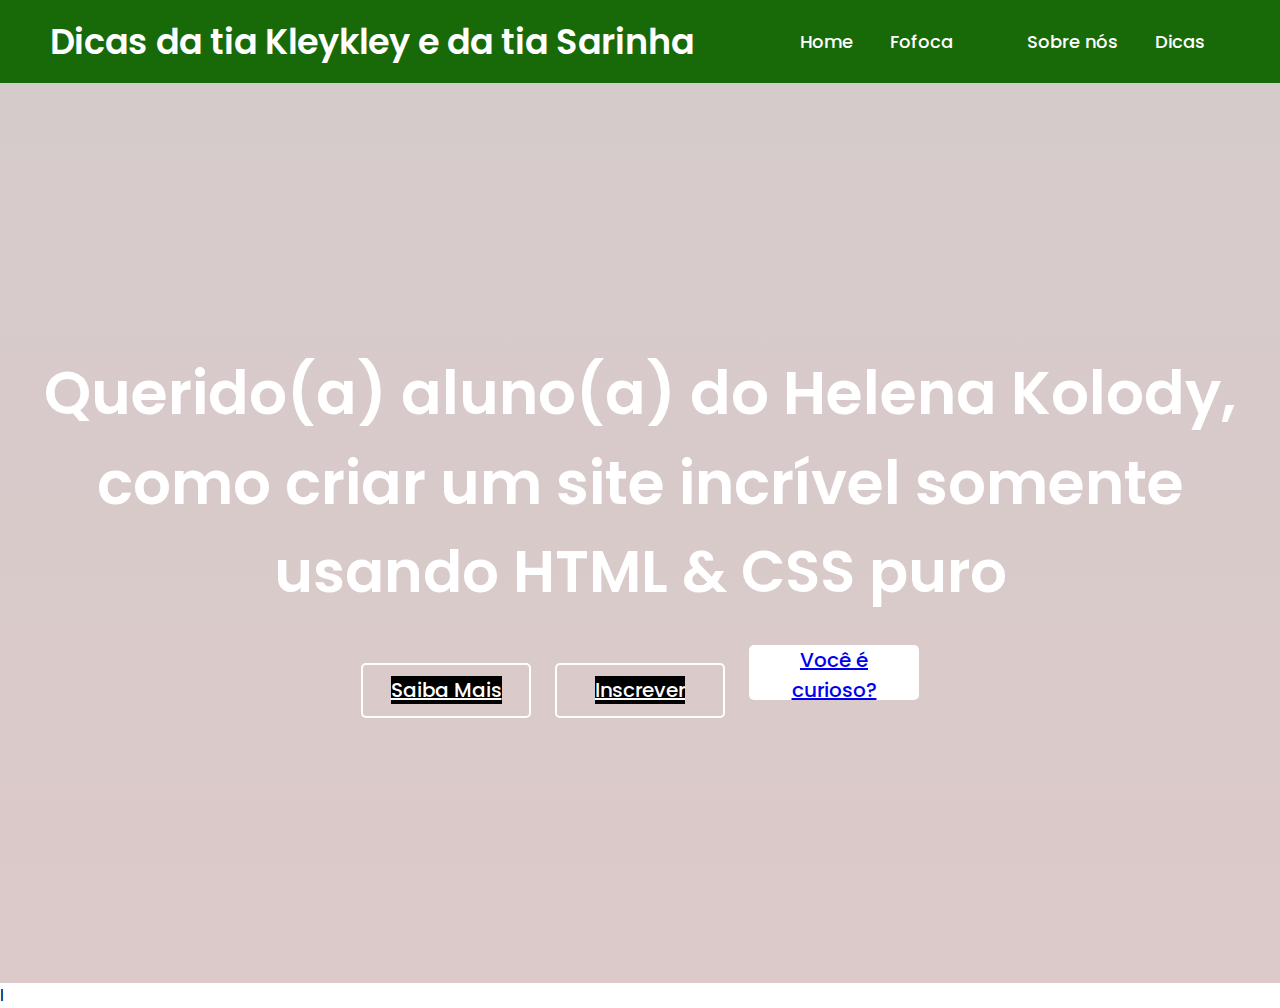
==== index.html @ 46d09f85 "fgtrgt" ====
<!DOCTYPE html>
<html lang="pt-br">
<head>
    <meta charset="UTF-8">
    <meta http-equiv="X-UA-Compatible" content="IE=edge">
    <meta name="viewport" content="width=device-width, initial-scale=1.0">
    <link rel="stylesheet" href="style.css">
    <title>Site simples com html e css</title>
</head>
<body>
    <nav>

        <div class="logo">
            <a href="sobremim.html"> Dicas da tia Kleykley e da tia Sarinha </a>
        </div>

        <ul>
            <li> <a href="index.html"> Home </a> </li>
            <li> <a href="sobreocolegio.html"> Fofoca</a> </li>
            <li> <a href="cardapiosemanal.html"> </a> </li>
            <li> <a href="curiosidades.html"> Sobre nós </a> </li>
            <li> <a href="cursosevestibular.html"> Dicas </a> </li>
           

        </ul>

    </nav>
    <section class="banner">
        <div class="texto">
           <h1 class="titulo">Querido(a) aluno(a) do Helena Kolody, como criar um site incrível somente</h1>
           <h2 class="sub_titulo">usando HTML & CSS puro</h2>
           <div class="botoes">
            <button class="n-overlay"><a href="saibamais.html">Saiba Mais</a></button>
            <button class="n-overlay"><a href="inscrever.html">Inscrever</a></button>
           <button class="overlay"><a href="curioso.html">Você é curioso?</a></button>
           </div>
        </div>
    </section>
</body>
</html>l
---- style.css ----
@import url('https://fonts.googleapis.com/css2?family=Poppins:wght@300;400;500;600&display=swap');
*{
    margin: 0;
    padding: 0;
    box-sizing: border-box;
    font-family: 'Poppins', sans-serif;
}
nav{
    background-color: #186908;
    padding: 15px 50px;
    display: flex;
    justify-content: space-between;
    align-items: center;
}
nav .logo a{
    text-decoration: none;
    color: #fff;
    font-size: 35px;
    font-weight: 600;
}
nav ul{
    display: flex;
    align-items: center;
    list-style: none;
    padding: 10px;
}
nav li{
    margin-left: 7px;
}
nav li a{
    text-decoration: none;
    color: #fff;
    font-size: 18px;
    font-weight: 500;
    padding: 8px 15px;
    border-radius: 5px;
    transition: 0.3s;
}
nav li a:hover{
    background-color: white;
    color: black;
}
.banner{
    height: 100vh;
    background: linear-gradient( rgba(110, 71, 71, 0.281), rgba(143, 81, 81, 0.308)),url('school-blackboard_1048-4547.jpg');
    background-size: cover;
    background-position: center;
    background-repeat: no-repeat;
    display: flex;
    align-items: center;
    justify-content: center;
    text-align: center;
}
.texto .titulo{
    color: #fff;
    font-size: 60px;
    font-weight: 600;
}
.texto .sub_titulo{
    color: #fff;
    font-size: 58px;
    font-weight: 600;
}
.texto .botoes{
    margin-top: 30px;
}
.texto .botoes button{
    height: 55px;
    width: 170px;
    border-radius: 5px;
    border: 0;
    margin: 0 10px;
    font-size: 20px;
    font-weight: 500;
    padding: 0 10px;
    cursor: pointer;
    outline: none;
    transition: 0.3s;
}
.texto .botoes button.n-overlay{
    color: white;
    background: none;
    border: 2px solid white;
}
.texto .botoes button.n-overlay:hover{
    color: black;
    background-color: white;
}
.texto .botoes button.overlay{
    background: white;
    color: black;
    animation: vibrar 0.8s ease-in-out infinite both;
}
@keyframes vibrar {
    0%{
        transform: scale(1);
    }
    50%{
        transform: scale(1.1);
    }
    100%{
        transform: scale(1);
    }
}
.overlay-button {
    display: inline-block;
    background-color: white;
    color: black;
    border: none;
    padding: 10px 20px;
    font-size: 18px;
    font-weight: 500;
    border-radius: 5px;
    text-decoration: none;
    transition: background-color 0.3s, color 0.3s;
}

.overlay-button:hover {
    background-color: black;
    color: white;
    text-decoration: none;
}

.n-overlay a{
    background-color: black;
    color: white;
}
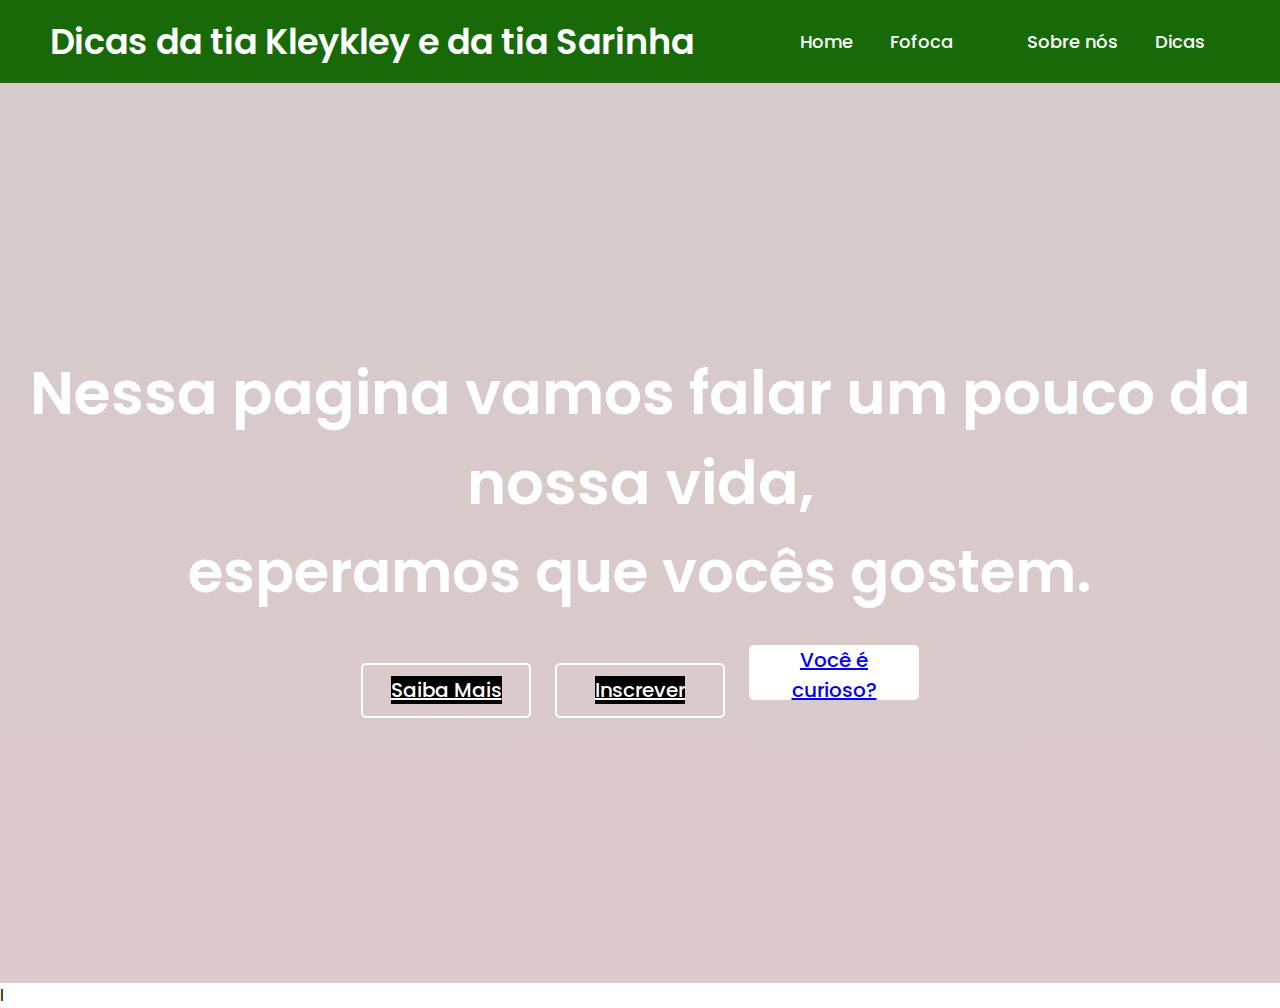
==== commit 10ad2ed9: "hg" ====
--- a/index.html
+++ b/index.html
@@ -27,8 +27,8 @@
     </nav>
     <section class="banner">
         <div class="texto">
-           <h1 class="titulo">Querido(a) aluno(a) do Helena Kolody, como criar um site incrível somente</h1>
-           <h2 class="sub_titulo">usando HTML & CSS puro</h2>
+           <h1 class="titulo"> Nessa pagina vamos falar um pouco da nossa vida,</h1>
+           <h2 class="sub_titulo">esperamos que vocês gostem.</h2>
            <div class="botoes">
             <button class="n-overlay"><a href="saibamais.html">Saiba Mais</a></button>
             <button class="n-overlay"><a href="inscrever.html">Inscrever</a></button>
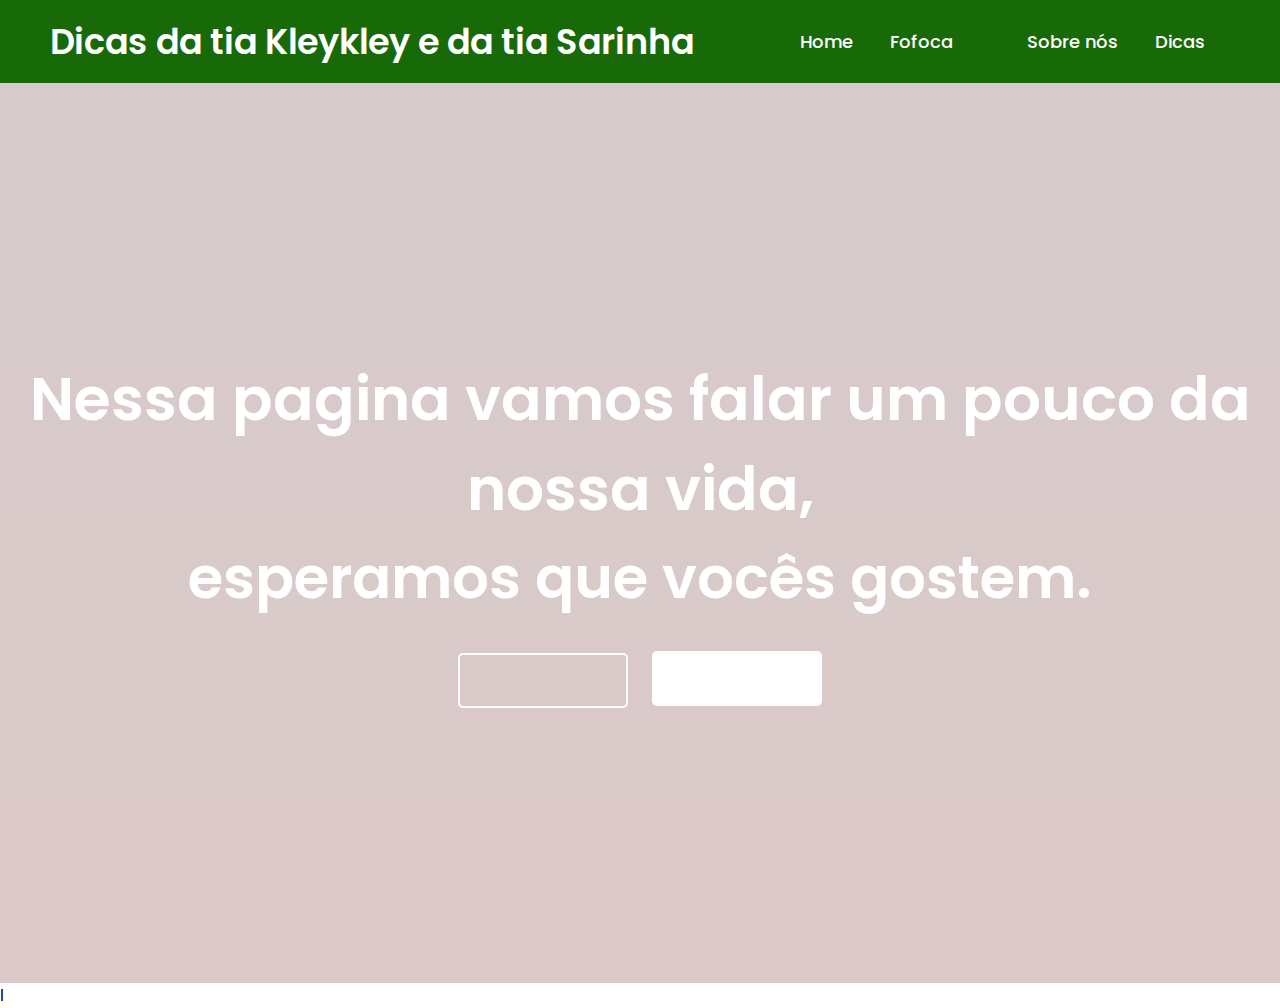
==== commit 34899dc0: "[" ====
--- a/index.html
+++ b/index.html
@@ -27,12 +27,12 @@
     </nav>
     <section class="banner">
         <div class="texto">
-           <h1 class="titulo"> Nessa pagina vamos falar um pouco da nossa vida,</h1>
+           <h1 class="titulo">  Nessa pagina vamos falar um pouco da nossa vida,</h1>
            <h2 class="sub_titulo">esperamos que vocês gostem.</h2>
            <div class="botoes">
-            <button class="n-overlay"><a href="saibamais.html">Saiba Mais</a></button>
-            <button class="n-overlay"><a href="inscrever.html">Inscrever</a></button>
-           <button class="overlay"><a href="curioso.html">Você é curioso?</a></button>
+            
+            <button class="n-overlay"><a href="inscrever.html"></a></button>
+           <button class="overlay"><a href="curioso.html"></a></button>
            </div>
         </div>
     </section>
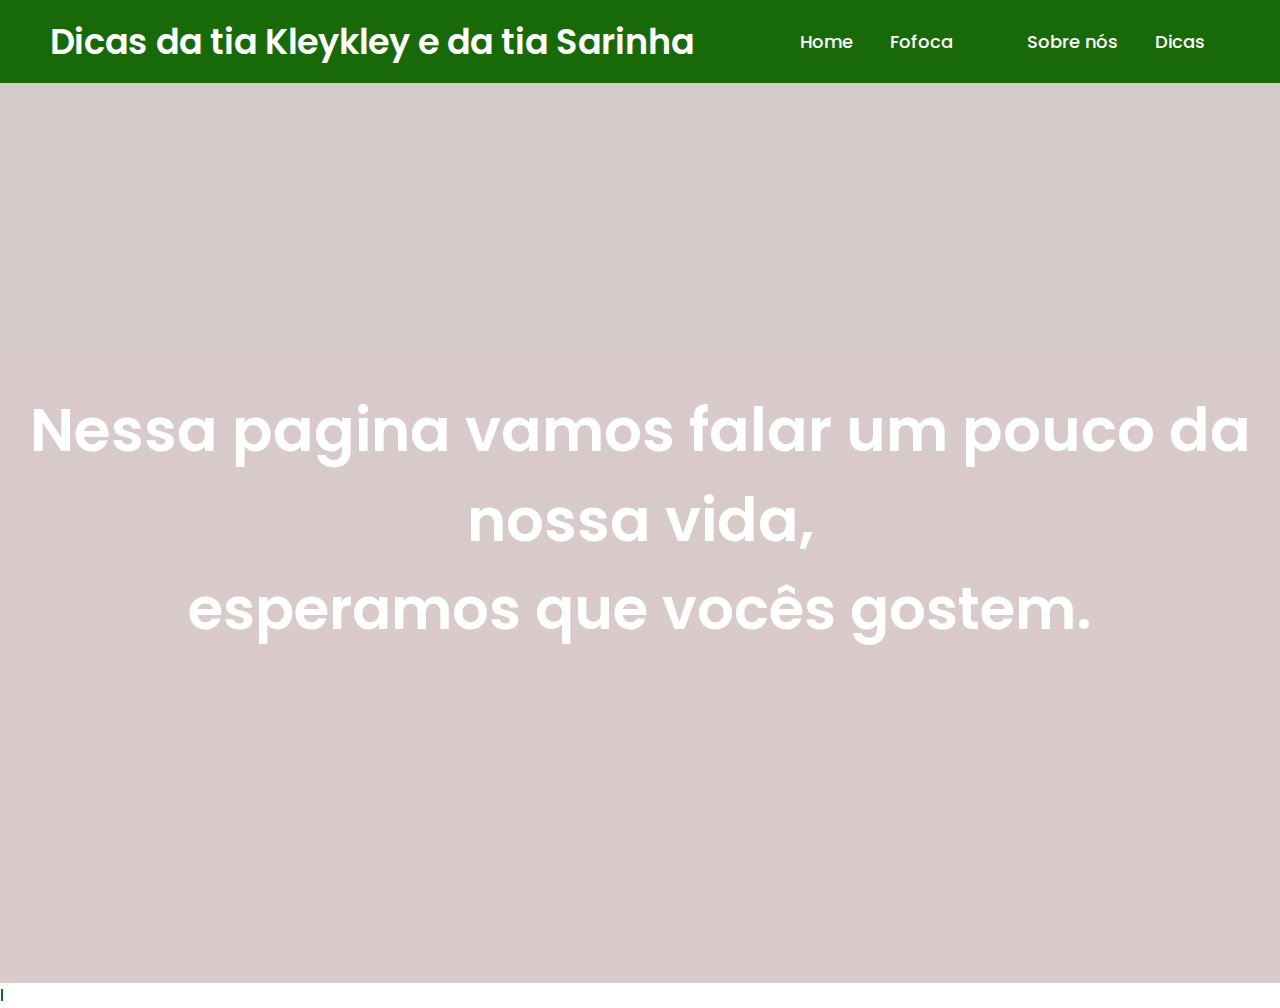
==== commit c9196e9c: "[" ====
--- a/index.html
+++ b/index.html
@@ -31,8 +31,7 @@
            <h2 class="sub_titulo">esperamos que vocês gostem.</h2>
            <div class="botoes">
             
-            <button class="n-overlay"><a href="inscrever.html"></a></button>
-           <button class="overlay"><a href="curioso.html"></a></button>
+            
            </div>
         </div>
     </section>
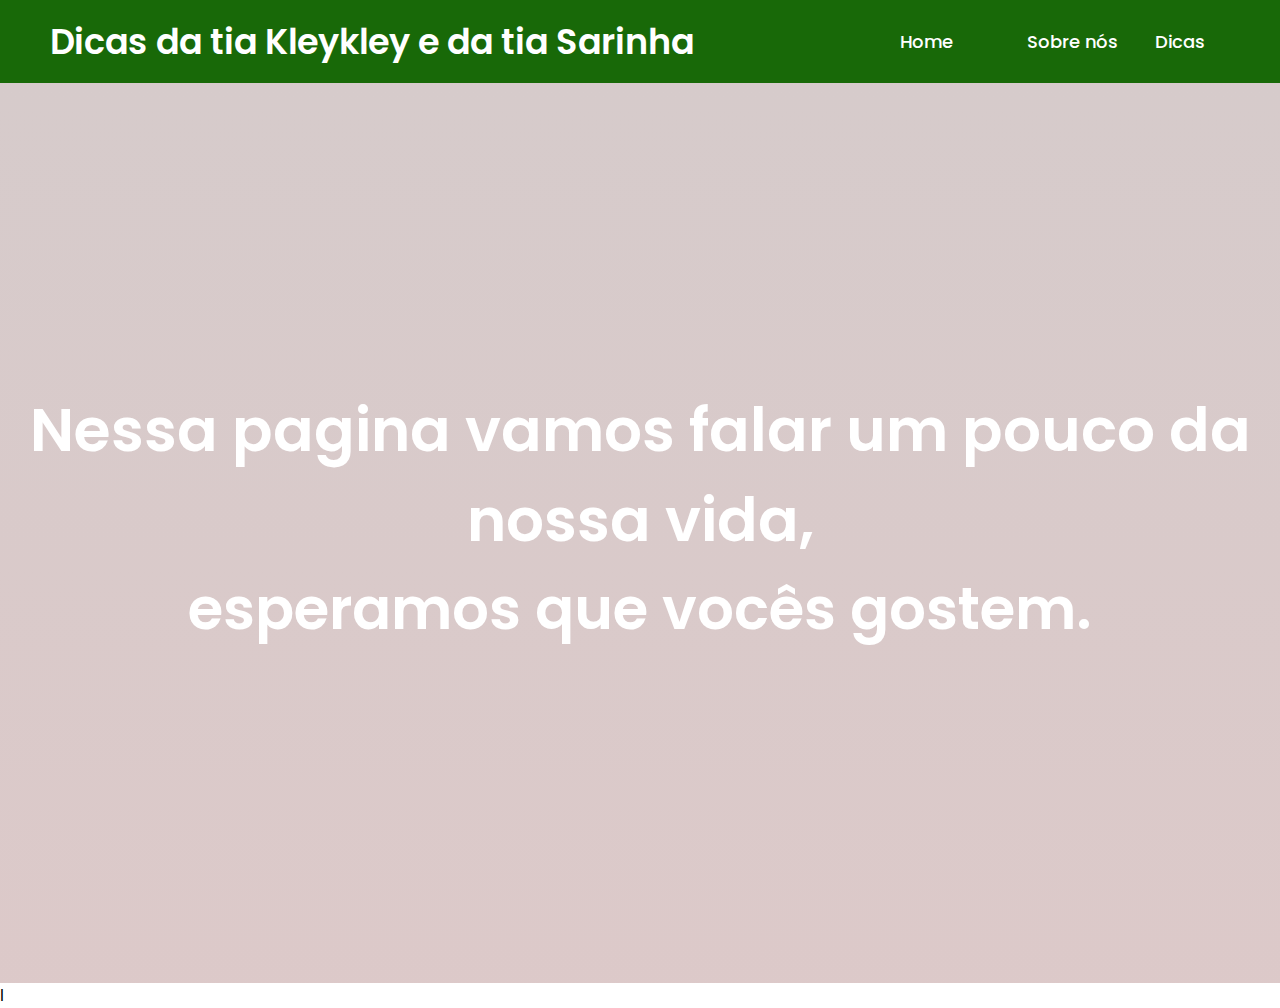
==== commit 5457c049: "g" ====
--- a/index.html
+++ b/index.html
@@ -16,7 +16,7 @@
 
         <ul>
             <li> <a href="index.html"> Home </a> </li>
-            <li> <a href="sobreocolegio.html"> Fofoca</a> </li>
+            
             <li> <a href="cardapiosemanal.html"> </a> </li>
             <li> <a href="curiosidades.html"> Sobre nós </a> </li>
             <li> <a href="cursosevestibular.html"> Dicas </a> </li>
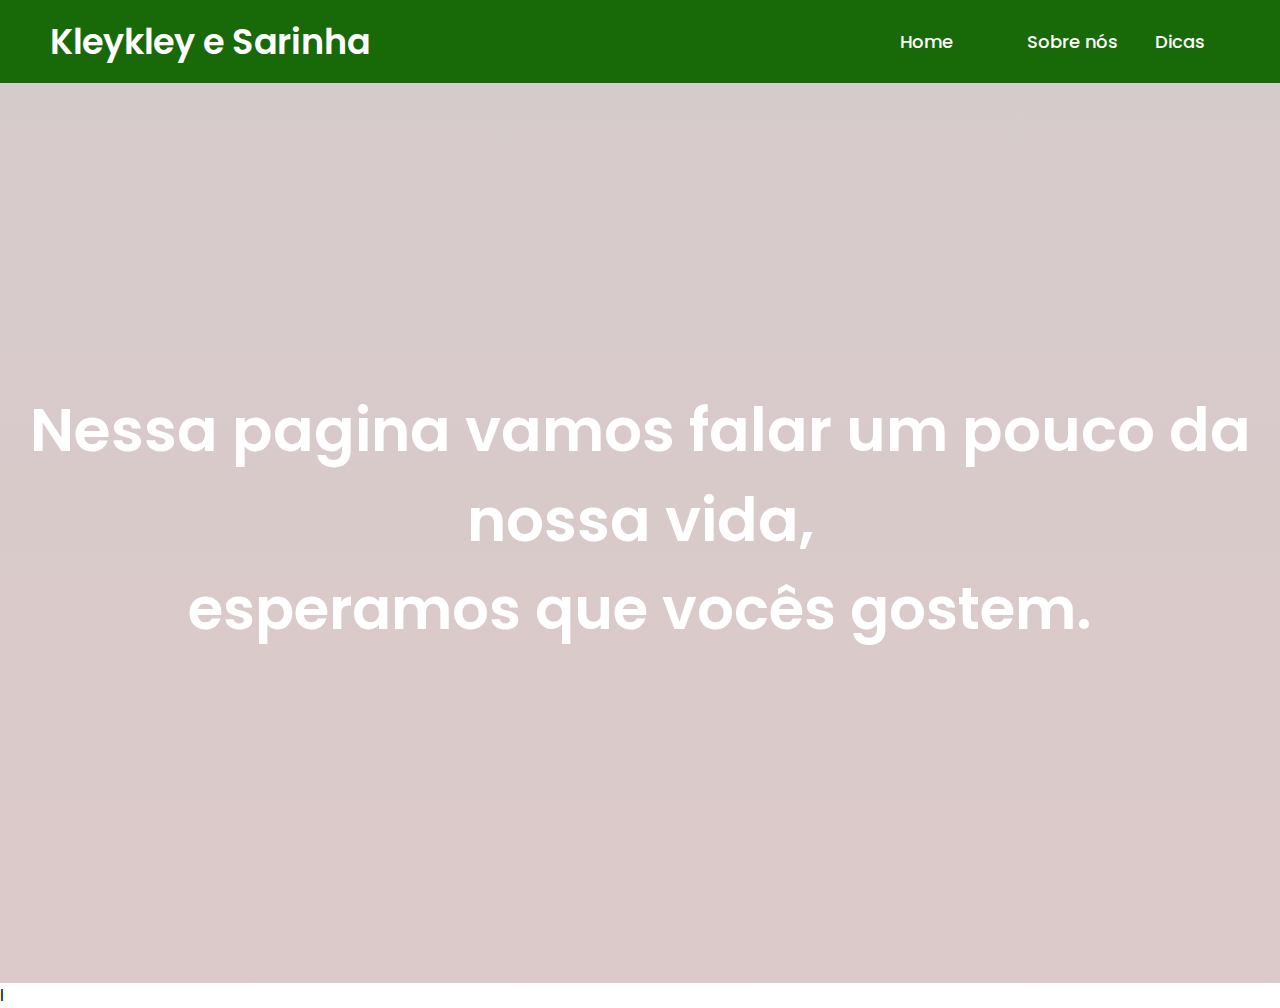
==== commit e4e67865: "vg" ====
--- a/index.html
+++ b/index.html
@@ -11,7 +11,7 @@
     <nav>
 
         <div class="logo">
-            <a href="sobremim.html"> Dicas da tia Kleykley e da tia Sarinha </a>
+            <a href="sobremim.html"> Kleykley e Sarinha </a>
         </div>
 
         <ul>
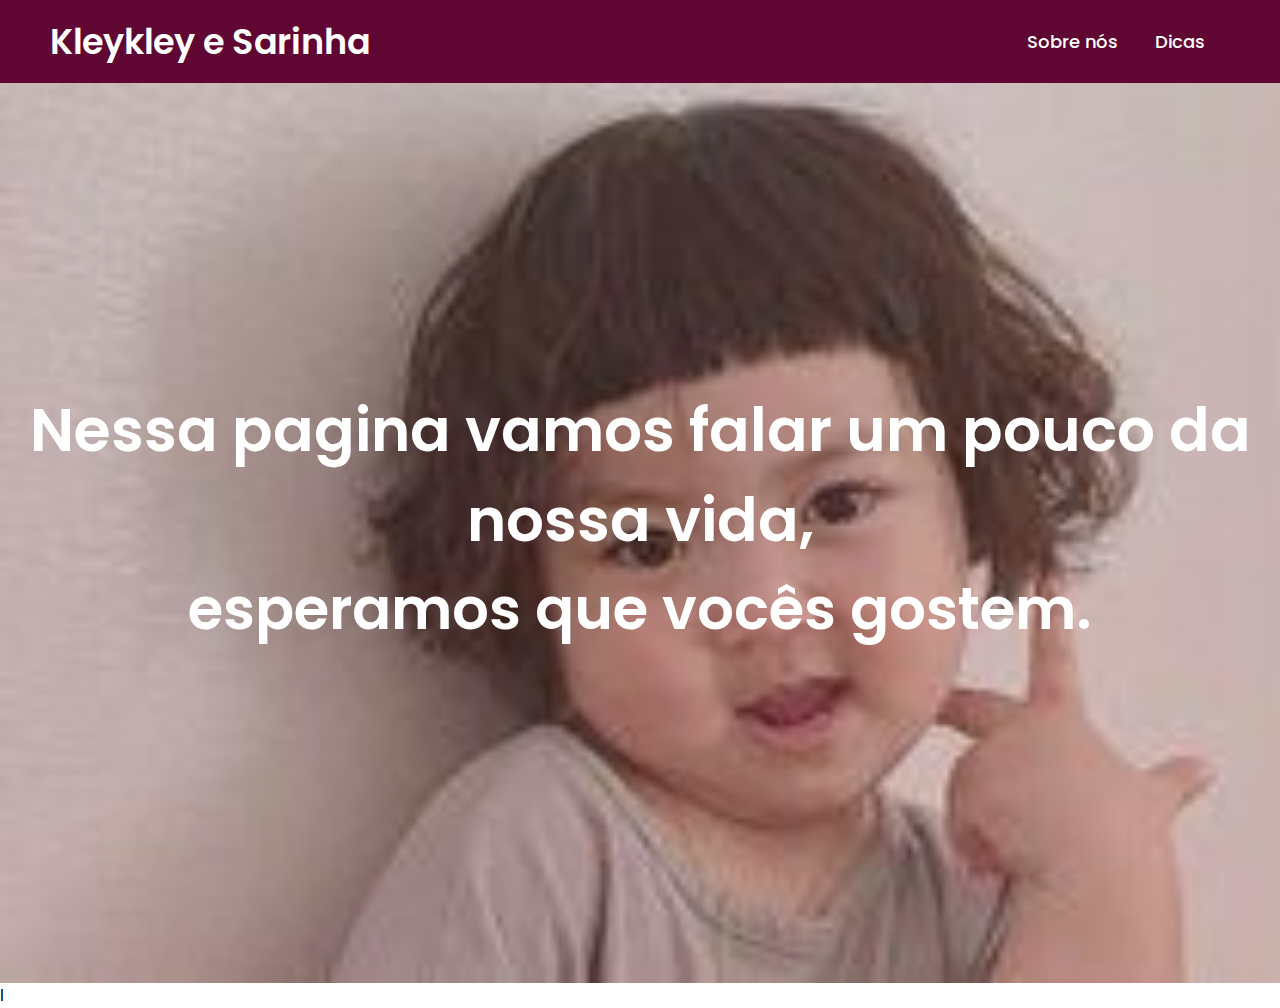
==== commit 07879df3: "nn" ====
--- a/index.html
+++ b/index.html
@@ -15,7 +15,7 @@
         </div>
 
         <ul>
-            <li> <a href="index.html"> Home </a> </li>
+            <li> <a href="index.html"></a> </li>
             
             <li> <a href="cardapiosemanal.html"> </a> </li>
             <li> <a href="curiosidades.html"> Sobre nós </a> </li>
--- a/style.css
+++ b/style.css
@@ -6,7 +6,7 @@
     font-family: 'Poppins', sans-serif;
 }
 nav{
-    background-color: #186908;
+    background-color: #5f0632;
     padding: 15px 50px;
     display: flex;
     justify-content: space-between;
@@ -42,9 +42,9 @@
 }
 .banner{
     height: 100vh;
-    background: linear-gradient( rgba(110, 71, 71, 0.281), rgba(143, 81, 81, 0.308)),url('school-blackboard_1048-4547.jpg');
+    background: linear-gradient( rgba(110, 71, 71, 0.281), rgba(143, 81, 81, 0.308)),url('download\ \(1\).jpeg');
     background-size: cover;
-    background-position: center;
+    background-position: center
     background-repeat: no-repeat;
     display: flex;
     align-items: center;
